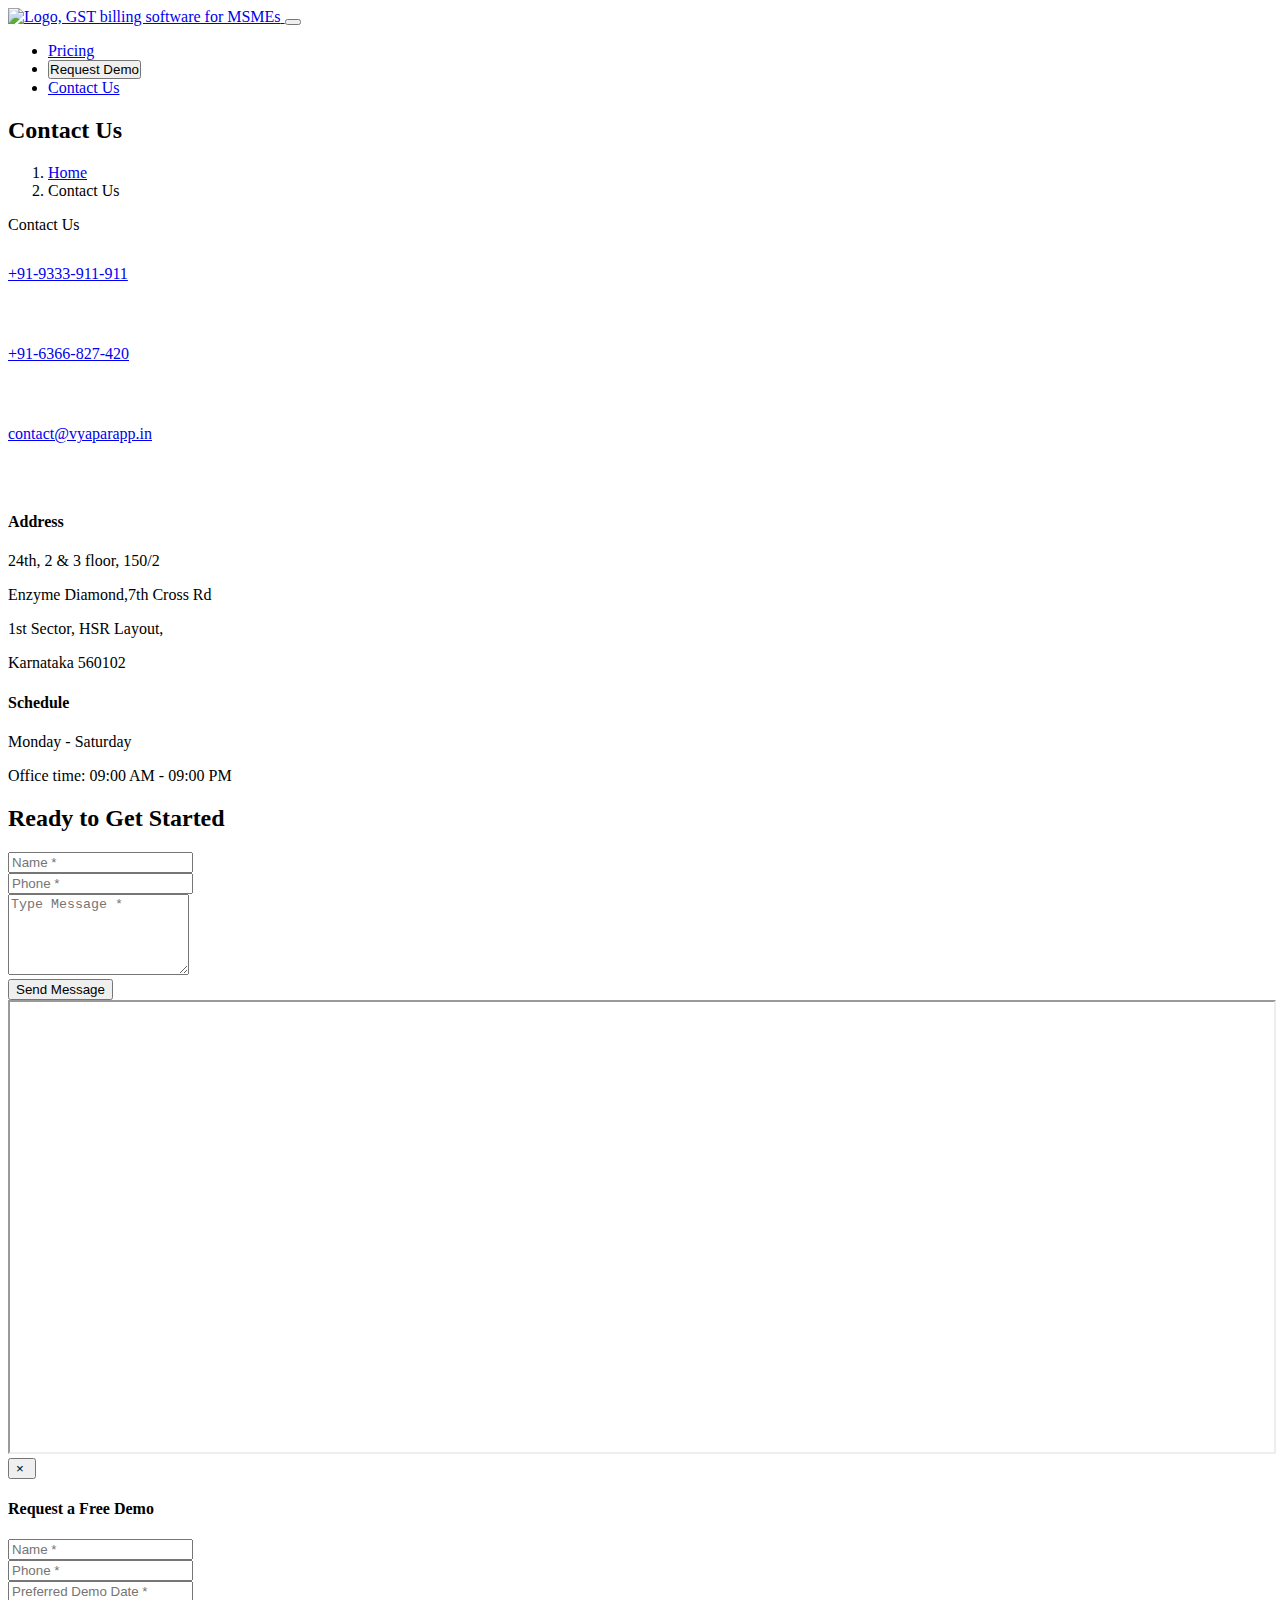
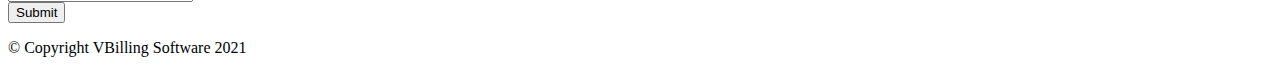
==== contact.html @ 7a41fba9 "initial commit" ====
<!doctype html>
<html class="no-js" lang="">

<head>
    <!-- Google Tag Manager -->
    <script>
        (function (w, d, s, l, i) {
            w[l] = w[l] || [];
            w[l].push({
                'gtm.start': new Date().getTime(),
                event: 'gtm.js'
            });
            var f = d.getElementsByTagName(s)[0],
                j = d.createElement(s),
                dl = l != 'dataLayer' ? '&l=' + l : '';
            j.async = true;
            j.src =
                'https://www.googletagmanager.com/gtm.js?id=' + i + dl;
            f.parentNode.insertBefore(j, f);
        })(window, document, 'script', 'dataLayer', 'GTM-KKJS8M4');
    </script>
    <!-- End Google Tag Manager -->
    <link rel="canonical" href="https://vbillingsoftware.com/">
    <meta charset="utf-8">
    <meta http-equiv="x-ua-compatible" content="ie=edge">
    <title>Contact Us | GST Software Free Download</title>
    <meta name="description"
        content="Grow your business with our hassle-free and simplified GST Billing Software. Easy Billing, Accounting, Inventory and more. Get 30 days Free Trail Now!">
    <meta name="viewport" content="width=device-width, initial-scale=1">

    <link rel="shortcut icon" type="image/x-icon" href="assets/img/favicon.png">
    <!-- Place favicon.ico in the root directory -->

    <!-- ========================= CSS here ========================= -->
    <link rel="stylesheet" href="assets/css/bootstrap-5.0.0-alpha.min.css">
    <link rel="stylesheet" href="assets/css/LineIcons.2.0.css">
    <link rel="stylesheet" href="assets/css/animate.css">
    <link rel="stylesheet" href="assets/css/main.css">
</head>

<body>
    <!-- Google Tag Manager (noscript) -->
    <noscript><iframe src="https://www.googletagmanager.com/ns.html?id=GTM-KKJS8M4" height="0" width="0"
            style="display:none;visibility:hidden"></iframe></noscript>
    <!-- End Google Tag Manager (noscript) -->
    <!--[if lte IE 9]>
            <p class="browserupgrade">You are using an <strong>outdated</strong> browser. Please <a href="https://browsehappy.com/">upgrade your browser</a> to improve your experience and security.</p>
        <![endif]-->

    <!-- ========================= preloader start ========================= -->
    <!-- <div class="preloader">
                <div class="loader">
                    <div class="ytp-spinner">
                        <div class="ytp-spinner-container">
                            <div class="ytp-spinner-rotator">
                                <div class="ytp-spinner-left">
                                    <div class="ytp-spinner-circle"></div>
                                </div>
                                <div class="ytp-spinner-right">
                                    <div class="ytp-spinner-circle"></div>
                                </div>
                            </div>
                        </div>
                    </div>
                </div>
            </div> -->
    <!-- preloader end -->

    <!-- ========================= header start ========================= -->
    <header class="header navbar-area">
        <div class="container">
            <div class="row align-items-center">
                <div class="col-lg-12">
                    <nav class="navbar navbar-expand-lg">
                        <a class="navbar-brand" href="/">
                            <img src="./assets/img/favicon.png" style="width: 100%;"
                                alt="Logo, GST billing software for MSMEs" title="logo of GST billing software">
                        </a>
                        <button class="navbar-toggler" type="button" data-toggle="collapse"
                            data-target="#navbarSupportedContent" aria-controls="navbarSupportedContent"
                            aria-expanded="false" aria-label="Toggle navigation">
                            <span class="toggler-icon"></span>
                            <span class="toggler-icon"></span>
                            <span class="toggler-icon"></span>
                        </button>

                        <div class="collapse navbar-collapse sub-menu-bar" id="navbarSupportedContent">
                            <ul id="nav" class="navbar-nav ml-auto">
                                <li class="nav-item">
                                    <a class="page-scroll" href="pricing.html">Pricing</a>
                                </li>
                                <li class="nav-item">
                                    <div>
                                        <button type="button" class="btn" data-toggle="modal" data-target="#myModal"
                                            style="margin: 0px; padding:0px;"><a class="page-scroll">Request
                                                Demo</a></button>
                                    </div>

                                    <!-- Modal -->
                                </li>
                                <li class="nav-item">
                                    <a class="page-scroll active" href="contact.html">Contact Us</a>
                                </li>
                            </ul>
                        </div> <!-- navbar collapse -->
                    </nav> <!-- navbar -->
                </div>
            </div> <!-- row -->
        </div> <!-- container -->

    </header>
    <!-- ========================= header end ========================= -->

    <!-- ========================= page-banner-section start ========================= -->
    <section class="page-banner-section pt-75 pb-75 img-bg"
        style="background-image: url('assets/img/bg/common-bg.svg')">
        <div class="container">
            <div class="row">
                <div class="col-xl-12">
                    <div class="banner-content">
                        <h2 class="text-white">Contact Us</h2>
                        <div class="page-breadcrumb">
                            <nav aria-label="breadcrumb">
                                <ol class="breadcrumb">
                                    <li class="breadcrumb-item" aria-current="page"><a href="/">Home</a></li>
                                    <li class="breadcrumb-item active" aria-current="page">Contact Us</li>
                                </ol>
                            </nav>
                        </div>
                    </div>
                </div>
            </div>
        </div>
    </section>
    <!-- ========================= page-banner-section end ========================= -->

    <!-- ========================= contact-section start ========================= -->
    <section class="contact-section pt-130">
        <div class="container">
            <div class="row">
                <div class="col-xl-4">
                    <!-- <div class="col-xl-4" class="contact-special-icon">Contact Us</div> -->
                    <div class="contact-item-wrapper">
                        <div class="row">
                            <div class="col-12 col-md-6 col-xl-12">
                                <div class="contact-item" style="display: flex;flex-direction: column;">
                                    <div class="contact-title">Contact Us</div>
                                    <div style="display: flex;flex-direction: column;">
                                        <div style="display: flex; margin: 15px;margin-left: 0px;">
                                            <div class="contact-icon contact-special-icon">
                                                <i class="lni lni-phone"></i>
                                            </div>
                                            <div class="contact-content">
                                                <p><a href="tel:+919333911911">+91-9333-911-911</a></p>
                                            </div>
                                        </div>
                                        <div style="display: flex;margin: 15px;margin-left: 0px;">
                                            <div class="contact-icon contact-special-icon">
                                                <i class="lni lni-whatsapp"></i>
                                            </div>
                                            <div class="contact-content">
                                                <p><a href="https://wa.me/+916366827420">+91-6366-827-420</a></p>
                                            </div>
                                        </div>
                                        <div style="display: flex;margin: 15px;margin-left: 0px;">
                                            <div class="contact-icon contact-special-icon">
                                                <i class="lni lni-envelope"></i>
                                            </div>
                                            <div class="contact-content">
                                                <p><a href="mailto:contact@vyaparapp.in">contact@vyaparapp.in</a></p>
                                            </div>
                                        </div>
                                    </div>
                                </div>
                            </div>
                            <div class="col-12 col-md-6 col-xl-12">
                                <div class="contact-item">
                                    <div class="contact-icon">
                                        <i class="lni lni-map-marker" style="padding: 10px;"></i>
                                    </div>
                                    <div class="contact-content">
                                        <h4>Address</h4>
                                        <p>24th, 2 & 3 floor, 150/2</p>
                                        <p>Enzyme Diamond,7th Cross Rd</p>
                                        <p> 1st Sector, HSR Layout, </p>
                                        <p> Karnataka 560102</p>
                                    </div>
                                </div>
                            </div>
                            <div class="col-12 col-md-6 col-xl-12">
                                <div class="contact-item">
                                    <div class="contact-icon">
                                        <i class="lni lni-alarm-clock"></i>
                                    </div>
                                    <div class="contact-content">
                                        <h4>Schedule</h4>
                                        <p>Monday - Saturday</p>
                                        <p>Office time: 09:00 AM - 09:00 PM</p>
                                    </div>
                                </div>
                            </div>
                        </div>
                    </div>
                </div>
                <div class="col-xl-2"></div>
                <div class="col-xl-6">
                    <div class="contact-form-wrapper">
                        <div class="row">
                            <div class="col-xl-10 col-lg-8 mx-auto">
                                <div class="section-title text-center mb-50">
                                    <!-- <span class="wow fadeInDown" data-wow-delay=".2s">Get in Touch</span> -->
                                    <h2 class="wow fadeInUp" data-wow-delay=".4s">Ready to Get Started</h2>
                                </div>
                            </div>
                        </div>
                        <div class="invalid-feedback" id="invalid-form"
                            style="display: none; padding-bottom:1em; text-align:center;">Error while sending query!
                            Please try again.</div>
                        <div class="valid-feedback" id="valid-form"
                            style="display: none; padding-bottom:1em; text-align:center;">Your message is sent!<br>We
                            will get back to you shortly.</div>
                        <form action="" id="contact-form" class="contact-form"
                            content-type="application/x-www-form-urlencoded">
                            <div class="row">
                                <div class="col-md-1"></div>
                                <div class="col-md-10">
                                    <div class="invalid-feedback" id="invalid-name" style="display: none;">Please
                                        provide a name</div>
                                    <input type="text" name="name" id="name-contact" placeholder="Name *">
                                </div>
                            </div>
                            <div class="row">
                                <div class="col-md-1"></div>
                                <div class="col-md-10">
                                    <div class="invalid-feedback" id="invalid-contact_no"
                                        style="display: none; padding-top:-20px;">Please provide a valid contact number
                                    </div>
                                    <input type="number" name="contact_no" id="contact_no" placeholder="Phone *">
                                </div>
                            </div>
                            <div class="row">
                                <div class="col-md-1"></div>
                                <div class="col-md-10">
                                    <div class="invalid-feedback" id="invalid-message" style="display: none;">Please
                                        provide a message</div>
                                    <textarea name="message" id="message" placeholder="Type Message *"
                                        rows="5"></textarea>
                                </div>
                            </div>
                            <input type="hidden" name="type" id="type-contact" value="contact">
                            <div class="row">
                                <div class="col-sm-0 col-md-1"></div>
                                <div class="col-md-10">
                                    <div class="button text-center">
                                        <button type="submit" id="contact-button" name="submit" class="theme-btn">Send
                                            Message</button>
                                    </div>
                                    <div class="spinner-border text-danger mx-auto" id="spinner-2" role="status"
                                        style="display: none;">
                                        <span class="sr-only">Loading...</span>
                                    </div>
                                </div>
                            </div>
                        </form>
                    </div>
                </div>
            </div>
        </div>
    </section>
    <!-- ========================= contact-section end ========================= -->

    <!-- ========================= map-section end ========================= -->
    <section class="map-section">
        <div class="map-container">
            <iframe style="width: 100% !important;"
                src="https://www.google.com/maps/embed?pb=!1m18!1m12!1m3!1d3888.820830695132!2d77.6454273147354!3d12.919234419520846!2m3!1f0!2f0!3f0!3m2!1i1024!2i768!4f13.1!3m3!1m2!1s0x3bae131f005df55f%3A0x735a4586c029545d!2sVyapar%20-%20GST%20Billing%20Software!5e0!3m2!1sen!2sin!4v1617631397897!5m2!1sen!2sin"
                width="600" height="450" style="border:0;" allowfullscreen="" loading="lazy"></iframe>
        </div>
        </div>
    </section>
    <div id="myModal" class="modal fade" role="dialog">
        <div class="modal-dialog">
            <!-- Modal content-->
            <div class="modal-content">
                <div class="text-center">
                    <div>
                        <button type="button" class="close close-btn" style="padding-right: 10px;"
                            data-dismiss="modal">×</button>
                    </div>
                    <h4 class="modal-title header-color text-center pt-20 pb-20">Request
                        a Free Demo</h4>
                </div>
                <div class="modal-body contact-form-wrapper">
                    <div class="invalid-feedback" id="error_message"
                        style="display: none; padding-bottom:1em; text-align:center;">
                        Error while sending query! Please try again.</div>
                    <div class="valid-feedback" id="success_message"
                        style="display: none; padding-bottom:1em; text-align:center;">
                        Your demo is booked! We will get back to you shortly.</div>
                    <form action="" id="demo-form" class="contact-form">
                        <div class="row">
                            <div class="col-md-1"></div>
                            <div class="col-md-10">
                                <div class="invalid-feedback" id="invalid-name-demo" style="display: none;">Please
                                    provide a name</div>
                                <input type="text" name="name" id="name-demo" placeholder="Name *">
                            </div>
                        </div>
                        <div class="row">
                            <div class="col-md-1"></div>
                            <div class="col-md-10">
                                <div class="invalid-feedback" id="invalid-contact_no-demo" style="display: none;">
                                    Please provide your contact details</div>
                                <input type="number" name="phone" id="contact-demo" placeholder="Phone *">
                            </div>
                        </div>
                        <div class="row">
                            <div class="col-md-1"></div>
                            <div class="col-md-10">
                                <div class="invalid-feedback" id="invalid-date" style="display: none;">Please select a
                                    demo date
                                </div>
                                <input type="text" name="date" id="date-demo" onfocus="(this.type='date')"
                                    onblur="if(!this.value)this.type='text'" placeholder="Preferred Demo Date *">
                            </div>
                            <input type="hidden" name="type" id="type-demo" value="demo">
                        </div>
                        <div class="row">
                            <div class="col-sm-0 col-md-1"></div>
                            <div class="col-md-10">
                                <div class="button text-center">
                                    <button type="submit" id="demo-button" class="theme-btn"
                                        style="max-width: 80%;">Submit</button>
                                    <div class="spinner-border text-danger mx-auto" id="spinner" role="status"
                                        style="display: none;">
                                        <span class="sr-only">Loading...</span>
                                    </div>
                                </div>
                            </div>
                        </div>
                    </form>
                </div>
            </div>
        </div>
    </div>
    <!-- ========================= map-section end ========================= -->

    <!-- ========================= footer section start======================-->
    <footer class="footer pt-100">
        <div class="container">
            <div class="copyright-area">
                <div class="row align-items-center">
                    <p data-wow-delay=".3s">© Copyright VBilling Software 2021</p>
                </div>
            </div>
        </div>
    </footer>
    <!-- ========================= footer section end======================-->


    <!-- ========================= scroll-top ========================= -->
    <a href="#" class="scroll-top">
        <i class="lni lni-arrow-up"></i>
    </a>

    <!-- ========================= JS here ========================= -->
    <script src="https://vyaparwebfiles.vypcdn.in/js/new-layout/jquery-3.4.1.min.js" crossorigin="anonymous"></script>
    <script src="assets/js/bootstrap.bundle-5.0.0.alpha-min.js"></script>
    <script src="assets/js/wow.min.js"></script>
    <script src="assets/js/imagesloaded.min.js"></script>
    <script src="assets/js/main.js"></script>
    <script>
        $('#contact_no').on('keyup', function () {
            let contactNo = $('#contact_no').val();
            if (contactNo.length > 10) {
                let contactNo = $('#contact_no').val();
                contactNo = contactNo.substr(0, 10);
                $('#contact_no').val(contactNo);
            }
        })
        $('#contact-form').on('submit', function (e) {
            e.preventDefault();
            let contactNo = $('#contact_no').val();
            if ($('#name-contact').val() == '') {
                $('#invalid-name').css('display', 'block');
            } else {
                $('#invalid-name').css('display', 'none');
            }
            if (contactNo.length != 10) {
                $('#invalid-contact_no').css('display', 'block');
            } else {
                $('#invalid-contact_no').css('display', 'none');
            }
            if ($('#message').val() == '') {
                $('#invalid-message').css('display', 'block');
            } else {
                $('#invalid-message').css('display', 'none');
            }
            if ($('#message').val() != '' && contactNo.length == 10 && $('#name-contact').val() != '') {
                $('.invalid-feedback').hide();
                $('#spinner-2').css('display', 'block');
                $('#contact-button').hide();
                let name = $('#name-contact').val();
                let contact_no = $('#contact_no').val();
                contact_no = contact_no.toString();
                let message = $('#message').val();
                let type = $('#type-contact').val();
                console.log(JSON.stringify({
                    name: name,
                    contact_no: contact_no,
                    message: message,
                    type: type
                }));
                $.ajax({
                    url: 'http://localhost:3000/dev/hello',
                    type: 'POST',
                    dataType: 'json',
                    cors: true,
                    contentType: 'application/json',
                    data: JSON.stringify({
                        name: name,
                        contact_no: contact_no,
                        message: message,
                        type: type
                    }),
                    headers: {
                        'Access-Control-Allow-Origin': '*',
                    },
                    success: function (data) {
                        $('#valid-form').show();
                        $('#invalid-form').hide();
                        $('#spinner-2').css('display', 'none');
                        $('#contact-button').show();
                        $('#contact-form')[0].reset();
                    },
                    error: function (jXHR, textStatus, errorThrown) {
                        $('#invalid-form').show();
                        $('#valid-form').hide();
                        $('#spinner-2').css('display', 'none');
                        $('#contact-button').show();
                    }
                });
            }
        })
    </script>
</body>

</html>
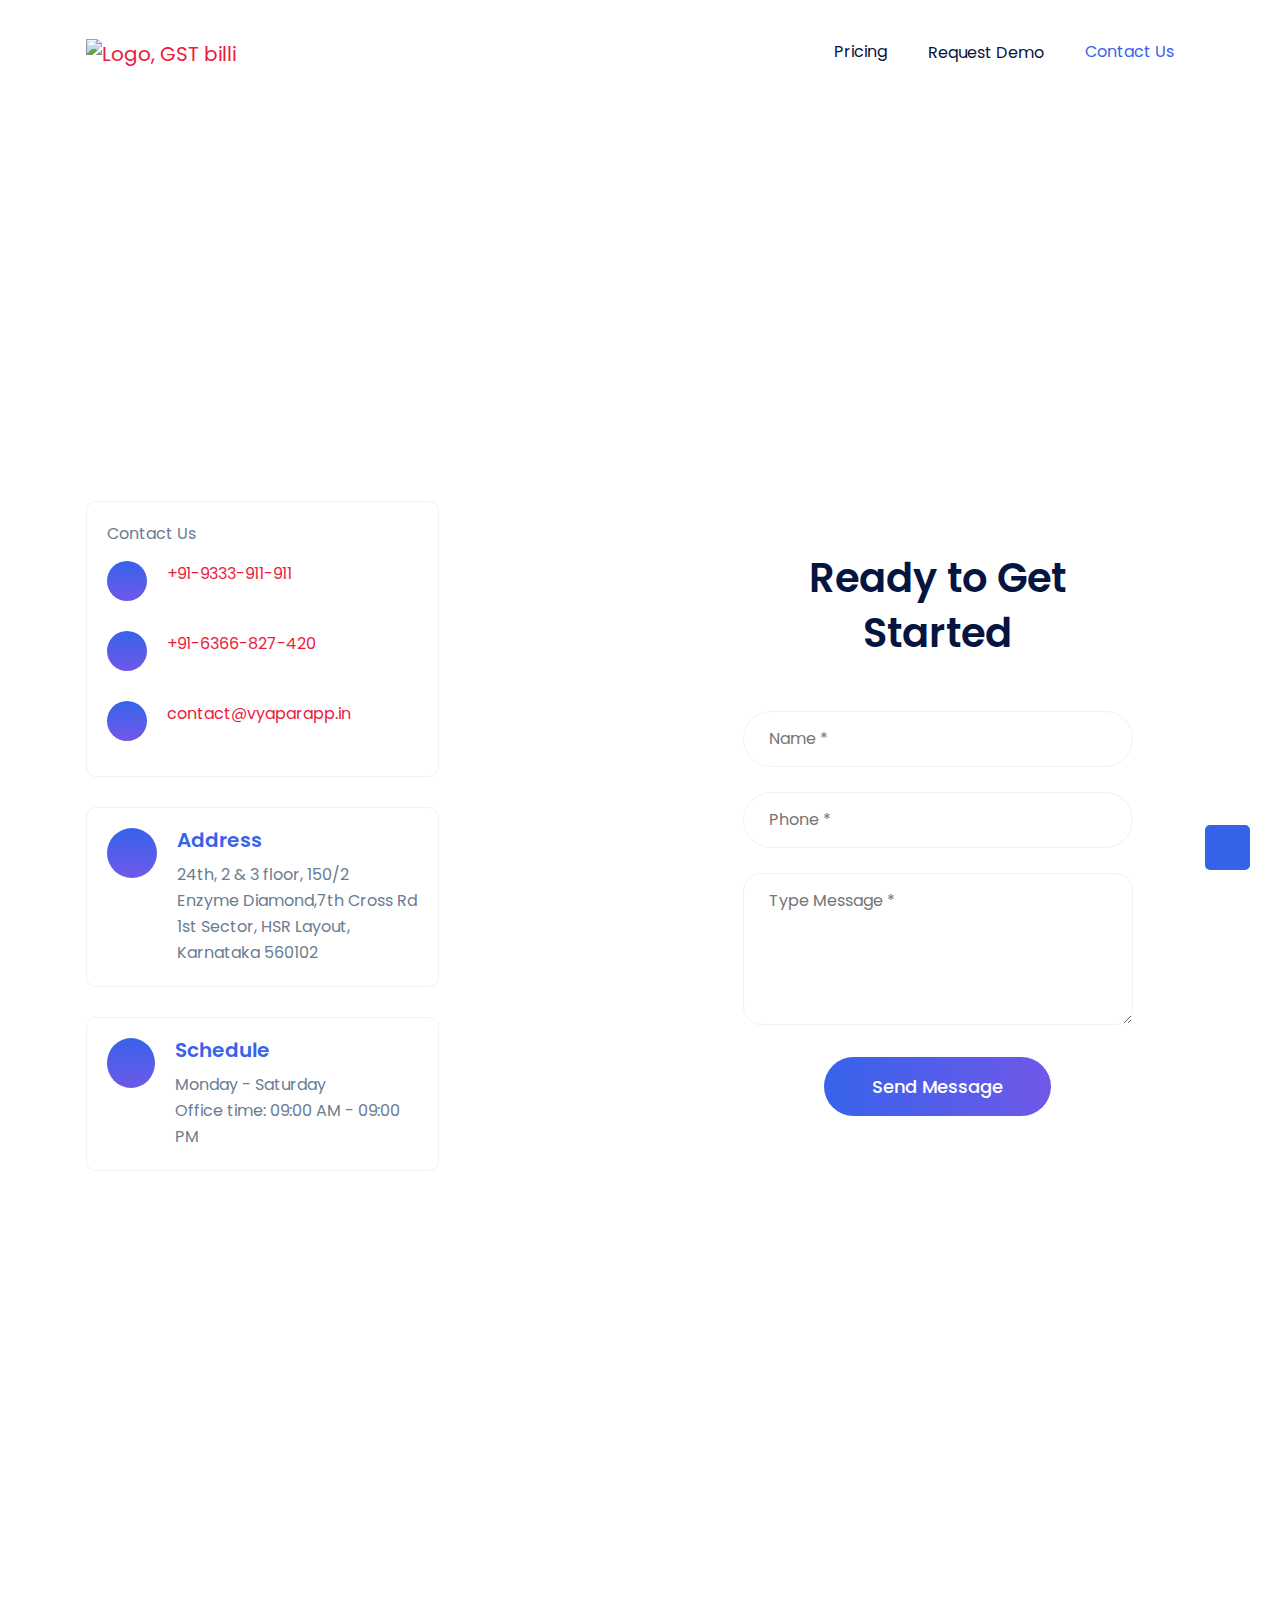
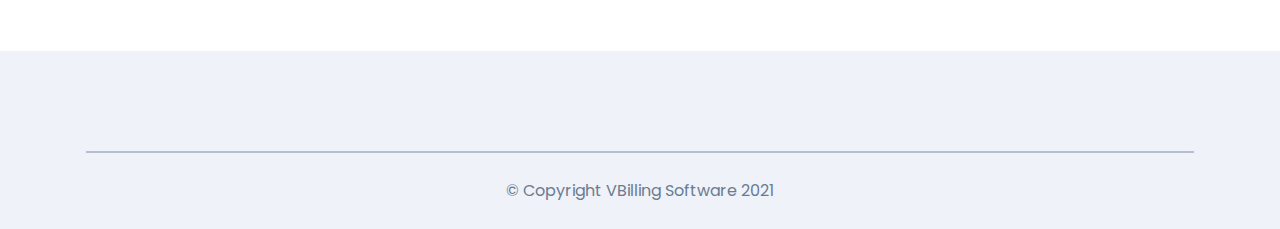
==== commit aee3bbe7: "canonical url and sitemap updates" ====
--- a/contact.html
+++ b/contact.html
@@ -20,7 +20,7 @@
         })(window, document, 'script', 'dataLayer', 'GTM-KKJS8M4');
     </script>
     <!-- End Google Tag Manager -->
-    <link rel="canonical" href="https://vbillingsoftware.com/">
+    <link rel="canonical" href="https://retailshopbillingsoftware.in">
     <meta charset="utf-8">
     <meta http-equiv="x-ua-compatible" content="ie=edge">
     <title>Contact Us | GST Software Free Download</title>
--- a/assets/css/main.css
+++ b/assets/css/main.css
@@ -0,0 +1,3431 @@
+/* ===========================
+
+Template: Space;
+Author: GrayGrids;
+
+Index Of css
+
+01. Common CSS
+02. Header CSS
+03. Hero CSS
+04. About CSS
+05. Service CSS
+06. Process CSS
+07. Pricing CSS
+08. Testimonial CSS
+09. Team CSS
+10. Subscribe CSS
+11. Blog CSS
+12. Contact CSS
+13. Footer CSS
+
+========================== */
+/*===========================
+    01. Common CSS
+===========================*/
+@import url("https://fonts.googleapis.com/css?family=Poppins:300,400,500,600,700,800,900&display=swap");
+
+html {
+  scroll-behavior: smooth;
+}
+
+body {
+  font-family: "Poppins", sans-serif;
+  font-weight: normal;
+  font-style: normal;
+  color: #6A7C92;
+  overflow-x: hidden;
+}
+
+* {
+  margin: 0;
+  padding: 0;
+  -webkit-box-sizing: border-box;
+  -moz-box-sizing: border-box;
+  box-sizing: border-box;
+}
+
+.navbar-toggler:focus,
+a:focus,
+input:focus,
+textarea:focus,
+button:focus,
+.btn:focus,
+.btn.focus,
+.btn:not(:disabled):not(.disabled).active,
+.btn:not(:disabled):not(.disabled):active {
+  text-decoration: none;
+  outline: none;
+  -webkit-box-shadow: none;
+  -moz-box-shadow: none;
+  box-shadow: none;
+}
+
+a:hover {
+  -webkit-transition: all 0.3s ease-out 0s;
+  -moz-transition: all 0.3s ease-out 0s;
+  -ms-transition: all 0.3s ease-out 0s;
+  -o-transition: all 0.3s ease-out 0s;
+  transition: all 0.3s ease-out 0s;
+  color: #3763EB;
+}
+
+a:focus,
+a:hover {
+  text-decoration: none;
+}
+
+button {
+  cursor: pointer;
+}
+
+i,
+span,
+a {
+  display: inline-block;
+  text-decoration: none;
+}
+
+audio,
+canvas,
+iframe,
+img,
+svg,
+video {
+  vertical-align: middle;
+}
+
+/* Slider CSS */
+.slick-slide {
+  margin: 0px 20px;
+}
+
+.slick-slide img {
+  width: 100%;
+}
+
+.slick-slider {
+  position: relative;
+  display: block;
+  box-sizing: border-box;
+  -webkit-user-select: none;
+  -moz-user-select: none;
+  -ms-user-select: none;
+  user-select: none;
+  -webkit-touch-callout: none;
+  -khtml-user-select: none;
+  -ms-touch-action: pan-y;
+  touch-action: pan-y;
+  -webkit-tap-highlight-color: transparent;
+}
+
+.slick-list {
+  position: relative;
+  display: block;
+  overflow: hidden;
+  margin: 0;
+  padding: 0;
+}
+
+.slick-list:focus {
+  outline: none;
+}
+
+.slick-list.dragging {
+  cursor: pointer;
+  cursor: hand;
+}
+
+.slick-slider .slick-track,
+.slick-slider .slick-list {
+  -webkit-transform: translate3d(0, 0, 0);
+  -moz-transform: translate3d(0, 0, 0);
+  -ms-transform: translate3d(0, 0, 0);
+  -o-transform: translate3d(0, 0, 0);
+  transform: translate3d(0, 0, 0);
+}
+
+.slick-track {
+  position: relative;
+  top: 0;
+  left: 0;
+  display: block;
+}
+
+.slick-track:before,
+.slick-track:after {
+  display: table;
+  content: '';
+}
+
+.slick-track:after {
+  clear: both;
+}
+
+.slick-loading .slick-track {
+  visibility: hidden;
+}
+
+.slick-slide {
+  display: none;
+  float: left;
+  height: 100%;
+  min-height: 1px;
+}
+
+[dir='rtl'] .slick-slide {
+  float: right;
+}
+
+.slick-slide img {
+  display: block;
+}
+
+.slick-slide.slick-loading img {
+  display: none;
+}
+
+.slick-slide.dragging img {
+  pointer-events: none;
+}
+
+.slick-initialized .slick-slide {
+  display: block;
+}
+
+.slick-loading .slick-slide {
+  visibility: hidden;
+}
+
+.slick-vertical .slick-slide {
+  display: block;
+  height: auto;
+  border: 1px solid transparent;
+}
+
+.slick-arrow.slick-hidden {
+  display: none;
+}
+
+/* End Slider CSS */
+h1,
+h2,
+h3,
+h4,
+h5,
+h6 {
+  font-weight: 600;
+  color: #051441;
+  margin: 0px;
+}
+
+h1 a,
+h2 a,
+h3 a,
+h4 a,
+h5 a,
+h6 a {
+  color: inherit;
+}
+
+h1 {
+  font-size: 50px;
+}
+
+h2 {
+  font-size: 40px;
+}
+
+@media (max-width: 767px) {
+  h2 {
+    font-size: 31px;
+  }
+
+  .view-more-critical-features-btn {
+    text-align: center !important;
+    padding: 1em !important;
+  }
+
+}
+
+@media (max-width: 479px) {
+
+  .view-more-critical-features-btn {
+    text-align: center !important;
+    padding: 1em !important;
+    width: 100% !important;
+  }
+
+  .view-more-faqs-btn {
+    text-align: center !important;
+    padding: 1em !important;
+    width: 100% !important;
+  }
+
+}
+
+h3 {
+  font-size: 30px;
+}
+
+h4 {
+  font-size: 25px;
+}
+
+h5 {
+  font-size: 20px;
+}
+
+h6 {
+  font-size: 16px;
+}
+
+ul,
+ol {
+  margin: 0px;
+  padding: 0px;
+  list-style-type: none;
+}
+
+p {
+  font-size: 16px;
+  font-weight: 400;
+  line-height: 26px;
+  color: #6A7C92;
+  margin: 0px;
+}
+
+@media only screen and (min-width: 992px) and (max-width: 1199px) {
+  p {
+    font-size: 16px;
+    line-height: 26px;
+  }
+}
+
+@media (max-width: 767px) {
+  p {
+    font-size: 16px;
+    line-height: 26px;
+  }
+}
+
+.img-bg {
+  background-position: center center;
+  background-size: cover;
+  background-repeat: no-repeat;
+  width: 100%;
+  height: 100%;
+}
+
+@media only screen and (min-width: 480px) and (max-width: 767px) {
+  .container {
+    width: 450px;
+  }
+
+  .view-more-critical-features-btn {
+    text-align: center !important;
+    padding: 1em !important;
+    width: 100% !important;
+  }
+}
+
+.gray-bg {
+  background: #EFF2F9;
+}
+
+.alert-link {
+  font-weight: 600;
+}
+
+.alert h4 {
+  margin-bottom: 10px;
+}
+
+.page-404-content h2 {
+  font-size: 120px;
+  font-weight: 900;
+  color: #3763EB;
+}
+
+.page-404-content h4 {
+  font-size: 40px;
+  color: #6A7C92;
+}
+
+/*===== All Button Style =====*/
+.theme-btn {
+  display: inline-block;
+  font-weight: 400;
+  text-align: center;
+  white-space: nowrap;
+  vertical-align: middle;
+  -webkit-user-select: none;
+  -moz-user-select: none;
+  -ms-user-select: none;
+  user-select: none;
+  padding: 16px 48px;
+  font-size: 18px;
+  border-radius: 50px;
+  color: #fff;
+  cursor: pointer;
+  z-index: 5;
+  transition: all .4s ease-in-out;
+  border: none;
+  background: linear-gradient(to left, #3763EB 0%, #6f58e8 50.39%, #3763EB 100%);
+  background-size: 200% auto;
+  overflow: hidden;
+}
+
+.theme-btn:hover,
+.theme-btn:focus {
+  background-position: right center;
+  color: #fff;
+  -webkit-box-shadow: 0px 0px 30px rgba(237, 26, 59, 0.45);
+  -moz-box-shadow: 0px 0px 30px rgba(237, 26, 59, 0.45);
+  box-shadow: 0px 0px 30px rgba(237, 26, 59, 0.45);
+}
+
+.theme-btn.border-btn {
+  padding: 14px 40px;
+  background: transparent;
+  border: 2px solid #3763EB;
+  color: #6A7C92;
+  font-size: 18px;
+  -webkit-box-shadow: none;
+  -moz-box-shadow: none;
+  box-shadow: none;
+}
+
+.scroll-top {
+  width: 45px;
+  height: 45px;
+  background: #3763EB;
+  text-align: center;
+  line-height: 45px;
+  font-size: 20px;
+  color: #fff;
+  border-radius: 5px;
+  position: fixed;
+  bottom: 30px;
+  right: 30px;
+  z-index: 9;
+  cursor: pointer;
+  -webkit-transition: all 0.3s ease-out 0s;
+  -moz-transition: all 0.3s ease-out 0s;
+  -ms-transition: all 0.3s ease-out 0s;
+  -o-transition: all 0.3s ease-out 0s;
+  transition: all 0.3s ease-out 0s;
+}
+
+.scroll-top:hover {
+  background: rgba(179, 0, 28, 0.8);
+  color: #fff;
+}
+
+@keyframes animation1 {
+  0% {
+    -webkit-transform: translateY(0px);
+    -moz-transform: translateY(0px);
+    -ms-transform: translateY(0px);
+    -o-transform: translateY(0px);
+    transform: translateY(0px);
+    opacity: 0.29;
+  }
+
+  50% {
+    -webkit-transform: translateY(-700px);
+    -moz-transform: translateY(-700px);
+    -ms-transform: translateY(-700px);
+    -o-transform: translateY(-700px);
+    transform: translateY(-700px);
+    opacity: 0;
+  }
+
+  100% {
+    -webkit-transform: translateY(0px);
+    -moz-transform: translateY(0px);
+    -ms-transform: translateY(0px);
+    -o-transform: translateY(0px);
+    transform: translateY(0px);
+    opacity: 0;
+  }
+}
+
+/*===== All Section Title Style =====*/
+.section-title span {
+  font-size: 25px;
+  font-weight: 700;
+  color: #3763EB;
+  margin-bottom: 5px;
+}
+
+@media (max-width: 767px) {
+  .section-title span {
+    font-size: 20px;
+  }
+}
+
+.section-title h2 {
+  line-height: 55px;
+  font-weight: 600;
+  margin-bottom: 15px;
+}
+
+@media (max-width: 767px) {
+  .section-title h2 {
+    line-height: 41px;
+  }
+}
+
+.section-title p {
+  font-size: 18px;
+}
+
+input::-webkit-outer-spin-button,
+input::-webkit-inner-spin-button {
+  -webkit-appearance: none;
+  margin: 0;
+}
+
+/* Firefox */
+input[type=number] {
+  -moz-appearance: textfield;
+}
+
+/*===== All Preloader Style =====*/
+.preloader {
+  /* Body Overlay */
+  position: fixed;
+  top: 0;
+  left: 0;
+  display: table;
+  height: 100%;
+  width: 100%;
+  /* Change Background Color */
+  background: #fff;
+  z-index: 99999;
+}
+
+.preloader .loader {
+  display: table-cell;
+  vertical-align: middle;
+  text-align: center;
+}
+
+.preloader .loader .ytp-spinner {
+  position: absolute;
+  left: 50%;
+  top: 50%;
+  width: 64px;
+  margin-left: -32px;
+  z-index: 18;
+  pointer-events: none;
+}
+
+.preloader .loader .ytp-spinner .ytp-spinner-container {
+  pointer-events: none;
+  position: absolute;
+  width: 100%;
+  padding-bottom: 100%;
+  top: 50%;
+  left: 50%;
+  margin-top: -50%;
+  margin-left: -50%;
+  -webkit-animation: ytp-spinner-linspin 1568.23529647ms linear infinite;
+  -moz-animation: ytp-spinner-linspin 1568.23529647ms linear infinite;
+  -o-animation: ytp-spinner-linspin 1568.23529647ms linear infinite;
+  animation: ytp-spinner-linspin 1568.23529647ms linear infinite;
+}
+
+.preloader .loader .ytp-spinner .ytp-spinner-container .ytp-spinner-rotator {
+  position: absolute;
+  width: 100%;
+  height: 100%;
+  -webkit-animation: ytp-spinner-easespin 5332ms cubic-bezier(0.4, 0, 0.2, 1) infinite both;
+  -moz-animation: ytp-spinner-easespin 5332ms cubic-bezier(0.4, 0, 0.2, 1) infinite both;
+  -o-animation: ytp-spinner-easespin 5332ms cubic-bezier(0.4, 0, 0.2, 1) infinite both;
+  animation: ytp-spinner-easespin 5332ms cubic-bezier(0.4, 0, 0.2, 1) infinite both;
+}
+
+.preloader .loader .ytp-spinner .ytp-spinner-container .ytp-spinner-rotator .ytp-spinner-left {
+  position: absolute;
+  top: 0;
+  left: 0;
+  bottom: 0;
+  overflow: hidden;
+  right: 50%;
+}
+
+.preloader .loader .ytp-spinner .ytp-spinner-container .ytp-spinner-rotator .ytp-spinner-right {
+  position: absolute;
+  top: 0;
+  right: 0;
+  bottom: 0;
+  overflow: hidden;
+  left: 50%;
+}
+
+.preloader .loader .ytp-spinner-circle {
+  box-sizing: border-box;
+  position: absolute;
+  width: 200%;
+  height: 100%;
+  border-style: solid;
+  /* Spinner Color */
+  border-color: #3763EB #3763EB #F4EEFB;
+  border-radius: 50%;
+  border-width: 6px;
+}
+
+.preloader .loader .ytp-spinner-left .ytp-spinner-circle {
+  left: 0;
+  right: -100%;
+  border-right-color: #F4EEFB;
+  -webkit-animation: ytp-spinner-left-spin 1333ms cubic-bezier(0.4, 0, 0.2, 1) infinite both;
+  -moz-animation: ytp-spinner-left-spin 1333ms cubic-bezier(0.4, 0, 0.2, 1) infinite both;
+  -o-animation: ytp-spinner-left-spin 1333ms cubic-bezier(0.4, 0, 0.2, 1) infinite both;
+  animation: ytp-spinner-left-spin 1333ms cubic-bezier(0.4, 0, 0.2, 1) infinite both;
+}
+
+.preloader .loader .ytp-spinner-right .ytp-spinner-circle {
+  left: -100%;
+  right: 0;
+  border-left-color: #F4EEFB;
+  -webkit-animation: ytp-right-spin 1333ms cubic-bezier(0.4, 0, 0.2, 1) infinite both;
+  -moz-animation: ytp-right-spin 1333ms cubic-bezier(0.4, 0, 0.2, 1) infinite both;
+  -o-animation: ytp-right-spin 1333ms cubic-bezier(0.4, 0, 0.2, 1) infinite both;
+  animation: ytp-right-spin 1333ms cubic-bezier(0.4, 0, 0.2, 1) infinite both;
+}
+
+/* Preloader Animations */
+@-webkit-keyframes ytp-spinner-linspin {
+  to {
+    -webkit-transform: rotate(360deg);
+    -moz-transform: rotate(360deg);
+    -ms-transform: rotate(360deg);
+    -o-transform: rotate(360deg);
+    transform: rotate(360deg);
+  }
+}
+
+@keyframes ytp-spinner-linspin {
+  to {
+    -webkit-transform: rotate(360deg);
+    -moz-transform: rotate(360deg);
+    -ms-transform: rotate(360deg);
+    -o-transform: rotate(360deg);
+    transform: rotate(360deg);
+  }
+}
+
+@-webkit-keyframes ytp-spinner-easespin {
+  12.5% {
+    -webkit-transform: rotate(135deg);
+    -moz-transform: rotate(135deg);
+    -ms-transform: rotate(135deg);
+    -o-transform: rotate(135deg);
+    transform: rotate(135deg);
+  }
+
+  25% {
+    -webkit-transform: rotate(270deg);
+    -moz-transform: rotate(270deg);
+    -ms-transform: rotate(270deg);
+    -o-transform: rotate(270deg);
+    transform: rotate(270deg);
+  }
+
+  37.5% {
+    -webkit-transform: rotate(405deg);
+    -moz-transform: rotate(405deg);
+    -ms-transform: rotate(405deg);
+    -o-transform: rotate(405deg);
+    transform: rotate(405deg);
+  }
+
+  50% {
+    -webkit-transform: rotate(540deg);
+    -moz-transform: rotate(540deg);
+    -ms-transform: rotate(540deg);
+    -o-transform: rotate(540deg);
+    transform: rotate(540deg);
+  }
+
+  62.5% {
+    -webkit-transform: rotate(675deg);
+    -moz-transform: rotate(675deg);
+    -ms-transform: rotate(675deg);
+    -o-transform: rotate(675deg);
+    transform: rotate(675deg);
+  }
+
+  75% {
+    -webkit-transform: rotate(810deg);
+    -moz-transform: rotate(810deg);
+    -ms-transform: rotate(810deg);
+    -o-transform: rotate(810deg);
+    transform: rotate(810deg);
+  }
+
+  87.5% {
+    -webkit-transform: rotate(945deg);
+    -moz-transform: rotate(945deg);
+    -ms-transform: rotate(945deg);
+    -o-transform: rotate(945deg);
+    transform: rotate(945deg);
+  }
+
+  to {
+    -webkit-transform: rotate(1080deg);
+    -moz-transform: rotate(1080deg);
+    -ms-transform: rotate(1080deg);
+    -o-transform: rotate(1080deg);
+    transform: rotate(1080deg);
+  }
+}
+
+@keyframes ytp-spinner-easespin {
+  12.5% {
+    -webkit-transform: rotate(135deg);
+    -moz-transform: rotate(135deg);
+    -ms-transform: rotate(135deg);
+    -o-transform: rotate(135deg);
+    transform: rotate(135deg);
+  }
+
+  25% {
+    -webkit-transform: rotate(270deg);
+    -moz-transform: rotate(270deg);
+    -ms-transform: rotate(270deg);
+    -o-transform: rotate(270deg);
+    transform: rotate(270deg);
+  }
+
+  37.5% {
+    -webkit-transform: rotate(405deg);
+    -moz-transform: rotate(405deg);
+    -ms-transform: rotate(405deg);
+    -o-transform: rotate(405deg);
+    transform: rotate(405deg);
+  }
+
+  50% {
+    -webkit-transform: rotate(540deg);
+    -moz-transform: rotate(540deg);
+    -ms-transform: rotate(540deg);
+    -o-transform: rotate(540deg);
+    transform: rotate(540deg);
+  }
+
+  62.5% {
+    -webkit-transform: rotate(675deg);
+    -moz-transform: rotate(675deg);
+    -ms-transform: rotate(675deg);
+    -o-transform: rotate(675deg);
+    transform: rotate(675deg);
+  }
+
+  75% {
+    -webkit-transform: rotate(810deg);
+    -moz-transform: rotate(810deg);
+    -ms-transform: rotate(810deg);
+    -o-transform: rotate(810deg);
+    transform: rotate(810deg);
+  }
+
+  87.5% {
+    -webkit-transform: rotate(945deg);
+    -moz-transform: rotate(945deg);
+    -ms-transform: rotate(945deg);
+    -o-transform: rotate(945deg);
+    transform: rotate(945deg);
+  }
+
+  to {
+    -webkit-transform: rotate(1080deg);
+    -moz-transform: rotate(1080deg);
+    -ms-transform: rotate(1080deg);
+    -o-transform: rotate(1080deg);
+    transform: rotate(1080deg);
+  }
+}
+
+@-webkit-keyframes ytp-spinner-left-spin {
+  0% {
+    -webkit-transform: rotate(130deg);
+    -moz-transform: rotate(130deg);
+    -ms-transform: rotate(130deg);
+    -o-transform: rotate(130deg);
+    transform: rotate(130deg);
+  }
+
+  50% {
+    -webkit-transform: rotate(-5deg);
+    -moz-transform: rotate(-5deg);
+    -ms-transform: rotate(-5deg);
+    -o-transform: rotate(-5deg);
+    transform: rotate(-5deg);
+  }
+
+  to {
+    -webkit-transform: rotate(130deg);
+    -moz-transform: rotate(130deg);
+    -ms-transform: rotate(130deg);
+    -o-transform: rotate(130deg);
+    transform: rotate(130deg);
+  }
+}
+
+@keyframes ytp-spinner-left-spin {
+  0% {
+    -webkit-transform: rotate(130deg);
+    -moz-transform: rotate(130deg);
+    -ms-transform: rotate(130deg);
+    -o-transform: rotate(130deg);
+    transform: rotate(130deg);
+  }
+
+  50% {
+    -webkit-transform: rotate(-5deg);
+    -moz-transform: rotate(-5deg);
+    -ms-transform: rotate(-5deg);
+    -o-transform: rotate(-5deg);
+    transform: rotate(-5deg);
+  }
+
+  to {
+    -webkit-transform: rotate(130deg);
+    -moz-transform: rotate(130deg);
+    -ms-transform: rotate(130deg);
+    -o-transform: rotate(130deg);
+    transform: rotate(130deg);
+  }
+}
+
+@-webkit-keyframes ytp-right-spin {
+  0% {
+    -webkit-transform: rotate(-130deg);
+    -moz-transform: rotate(-130deg);
+    -ms-transform: rotate(-130deg);
+    -o-transform: rotate(-130deg);
+    transform: rotate(-130deg);
+  }
+
+  50% {
+    -webkit-transform: rotate(5deg);
+    -moz-transform: rotate(5deg);
+    -ms-transform: rotate(5deg);
+    -o-transform: rotate(5deg);
+    transform: rotate(5deg);
+  }
+
+  to {
+    -webkit-transform: rotate(-130deg);
+    -moz-transform: rotate(-130deg);
+    -ms-transform: rotate(-130deg);
+    -o-transform: rotate(-130deg);
+    transform: rotate(-130deg);
+  }
+}
+
+@keyframes ytp-right-spin {
+  0% {
+    -webkit-transform: rotate(-130deg);
+    -moz-transform: rotate(-130deg);
+    -ms-transform: rotate(-130deg);
+    -o-transform: rotate(-130deg);
+    transform: rotate(-130deg);
+  }
+
+  50% {
+    -webkit-transform: rotate(5deg);
+    -moz-transform: rotate(5deg);
+    -ms-transform: rotate(5deg);
+    -o-transform: rotate(5deg);
+    transform: rotate(5deg);
+  }
+
+  to {
+    -webkit-transform: rotate(-130deg);
+    -moz-transform: rotate(-130deg);
+    -ms-transform: rotate(-130deg);
+    -o-transform: rotate(-130deg);
+    transform: rotate(-130deg);
+  }
+}
+
+.mt-5 {
+  margin-top: 5px;
+}
+
+.mt-10 {
+  margin-top: 10px;
+}
+
+.mt-15 {
+  margin-top: 15px;
+}
+
+.mt-20 {
+  margin-top: 20px;
+}
+
+.mt-25 {
+  margin-top: 25px;
+}
+
+.mt-30 {
+  margin-top: 30px;
+}
+
+.mt-35 {
+  margin-top: 35px;
+}
+
+.mt-40 {
+  margin-top: 40px;
+}
+
+.mt-45 {
+  margin-top: 45px;
+}
+
+.mt-50 {
+  margin-top: 50px;
+}
+
+.mt-55 {
+  margin-top: 55px;
+}
+
+.mt-60 {
+  margin-top: 60px;
+}
+
+.mt-65 {
+  margin-top: 65px;
+}
+
+.mt-70 {
+  margin-top: 70px;
+}
+
+.mt-75 {
+  margin-top: 75px;
+}
+
+.mt-80 {
+  margin-top: 80px;
+}
+
+.mt-85 {
+  margin-top: 85px;
+}
+
+.mt-90 {
+  margin-top: 90px;
+}
+
+.mt-95 {
+  margin-top: 95px;
+}
+
+.mt-100 {
+  margin-top: 100px;
+}
+
+.mt-105 {
+  margin-top: 105px;
+}
+
+.mt-110 {
+  margin-top: 110px;
+}
+
+.mt-115 {
+  margin-top: 115px;
+}
+
+.mt-120 {
+  margin-top: 120px;
+}
+
+.mt-125 {
+  margin-top: 125px;
+}
+
+.mt-130 {
+  margin-top: 130px;
+}
+
+.mt-135 {
+  margin-top: 135px;
+}
+
+.mt-140 {
+  margin-top: 140px;
+}
+
+.mt-145 {
+  margin-top: 145px;
+}
+
+.mt-150 {
+  margin-top: 150px;
+}
+
+.mt-155 {
+  margin-top: 155px;
+}
+
+.mt-160 {
+  margin-top: 160px;
+}
+
+.mt-165 {
+  margin-top: 165px;
+}
+
+.mt-170 {
+  margin-top: 170px;
+}
+
+.mt-175 {
+  margin-top: 175px;
+}
+
+.mt-180 {
+  margin-top: 180px;
+}
+
+.mt-185 {
+  margin-top: 185px;
+}
+
+.mt-190 {
+  margin-top: 190px;
+}
+
+.mt-195 {
+  margin-top: 195px;
+}
+
+.mt-200 {
+  margin-top: 200px;
+}
+
+.mt-205 {
+  margin-top: 205px;
+}
+
+.mt-210 {
+  margin-top: 210px;
+}
+
+.mt-215 {
+  margin-top: 215px;
+}
+
+.mt-220 {
+  margin-top: 220px;
+}
+
+.mt-225 {
+  margin-top: 225px;
+}
+
+.mb-5 {
+  margin-bottom: 5px;
+}
+
+.mb-10 {
+  margin-bottom: 10px;
+}
+
+.mb-15 {
+  margin-bottom: 15px;
+}
+
+.mb-20 {
+  margin-bottom: 20px;
+}
+
+.mb-25 {
+  margin-bottom: 25px;
+}
+
+.mb-30 {
+  margin-bottom: 30px;
+}
+
+.mb-35 {
+  margin-bottom: 35px;
+}
+
+.mb-40 {
+  margin-bottom: 40px;
+}
+
+.mb-45 {
+  margin-bottom: 45px;
+}
+
+.mb-50 {
+  margin-bottom: 50px;
+}
+
+.mb-55 {
+  margin-bottom: 55px;
+}
+
+.mb-60 {
+  margin-bottom: 60px;
+}
+
+.mb-65 {
+  margin-bottom: 65px;
+}
+
+.mb-70 {
+  margin-bottom: 70px;
+}
+
+.mb-75 {
+  margin-bottom: 75px;
+}
+
+.mb-80 {
+  margin-bottom: 80px;
+}
+
+.mb-85 {
+  margin-bottom: 85px;
+}
+
+.mb-90 {
+  margin-bottom: 90px;
+}
+
+.mb-95 {
+  margin-bottom: 95px;
+}
+
+.mb-100 {
+  margin-bottom: 100px;
+}
+
+.mb-105 {
+  margin-bottom: 105px;
+}
+
+.mb-110 {
+  margin-bottom: 110px;
+}
+
+.mb-115 {
+  margin-bottom: 115px;
+}
+
+.mb-120 {
+  margin-bottom: 120px;
+}
+
+.mb-125 {
+  margin-bottom: 125px;
+}
+
+.mb-130 {
+  margin-bottom: 130px;
+}
+
+.mb-135 {
+  margin-bottom: 135px;
+}
+
+.mb-140 {
+  margin-bottom: 140px;
+}
+
+.mb-145 {
+  margin-bottom: 145px;
+}
+
+.mb-150 {
+  margin-bottom: 150px;
+}
+
+.mb-155 {
+  margin-bottom: 155px;
+}
+
+.mb-160 {
+  margin-bottom: 160px;
+}
+
+.mb-165 {
+  margin-bottom: 165px;
+}
+
+.mb-170 {
+  margin-bottom: 170px;
+}
+
+.mb-175 {
+  margin-bottom: 175px;
+}
+
+.mb-180 {
+  margin-bottom: 180px;
+}
+
+.mb-185 {
+  margin-bottom: 185px;
+}
+
+.mb-190 {
+  margin-bottom: 190px;
+}
+
+.mb-195 {
+  margin-bottom: 195px;
+}
+
+.mb-200 {
+  margin-bottom: 200px;
+}
+
+.mb-205 {
+  margin-bottom: 205px;
+}
+
+.mb-210 {
+  margin-bottom: 210px;
+}
+
+.mb-215 {
+  margin-bottom: 215px;
+}
+
+.mb-220 {
+  margin-bottom: 220px;
+}
+
+.mb-225 {
+  margin-bottom: 225px;
+}
+
+.pt-5 {
+  padding-top: 5px;
+}
+
+.pt-10 {
+  padding-top: 10px;
+}
+
+.pt-15 {
+  padding-top: 15px;
+}
+
+.pt-20 {
+  padding-top: 20px;
+}
+
+.pt-25 {
+  padding-top: 25px;
+}
+
+.pt-30 {
+  padding-top: 30px;
+}
+
+.pt-35 {
+  padding-top: 35px;
+}
+
+.pt-40 {
+  padding-top: 40px;
+}
+
+.pt-45 {
+  padding-top: 45px;
+}
+
+.pt-50 {
+  padding-top: 50px;
+}
+
+.pt-55 {
+  padding-top: 55px;
+}
+
+.pt-60 {
+  padding-top: 60px;
+}
+
+.pt-65 {
+  padding-top: 65px;
+}
+
+.pt-70 {
+  padding-top: 70px;
+}
+
+.pt-75 {
+  padding-top: 75px;
+}
+
+.pt-80 {
+  padding-top: 80px;
+}
+
+.pt-85 {
+  padding-top: 85px;
+}
+
+.pt-90 {
+  padding-top: 90px;
+}
+
+.pt-95 {
+  padding-top: 95px;
+}
+
+.pt-100 {
+  padding-top: 100px;
+}
+
+.pt-105 {
+  padding-top: 105px;
+}
+
+.pt-110 {
+  padding-top: 110px;
+}
+
+.pt-115 {
+  padding-top: 115px;
+}
+
+.pt-120 {
+  padding-top: 120px;
+}
+
+.pt-125 {
+  padding-top: 125px;
+}
+
+.pt-130 {
+  padding-top: 130px;
+}
+
+.pt-135 {
+  padding-top: 135px;
+}
+
+.pt-140 {
+  padding-top: 140px;
+}
+
+.pt-145 {
+  padding-top: 145px;
+}
+
+.pt-150 {
+  padding-top: 150px;
+}
+
+.pt-155 {
+  padding-top: 155px;
+}
+
+.pt-160 {
+  padding-top: 160px;
+}
+
+.pt-165 {
+  padding-top: 165px;
+}
+
+.pt-170 {
+  padding-top: 170px;
+}
+
+.pt-175 {
+  padding-top: 175px;
+}
+
+.pt-180 {
+  padding-top: 180px;
+}
+
+.pt-185 {
+  padding-top: 185px;
+}
+
+.pt-190 {
+  padding-top: 190px;
+}
+
+.pt-195 {
+  padding-top: 195px;
+}
+
+.pt-200 {
+  padding-top: 200px;
+}
+
+.pt-205 {
+  padding-top: 205px;
+}
+
+.pt-210 {
+  padding-top: 210px;
+}
+
+.pt-215 {
+  padding-top: 215px;
+}
+
+.pt-220 {
+  padding-top: 220px;
+}
+
+.pt-225 {
+  padding-top: 225px;
+}
+
+.pb-5 {
+  padding-bottom: 5px;
+}
+
+.pb-10 {
+  padding-bottom: 10px;
+}
+
+.pb-15 {
+  padding-bottom: 15px;
+}
+
+.pb-20 {
+  padding-bottom: 20px;
+}
+
+.pb-25 {
+  padding-bottom: 25px;
+}
+
+.pb-30 {
+  padding-bottom: 30px;
+}
+
+.pb-35 {
+  padding-bottom: 35px;
+}
+
+.pb-40 {
+  padding-bottom: 40px;
+}
+
+.pb-45 {
+  padding-bottom: 45px;
+}
+
+.pb-50 {
+  padding-bottom: 50px;
+}
+
+.pb-55 {
+  padding-bottom: 55px;
+}
+
+.pb-60 {
+  padding-bottom: 60px;
+}
+
+.pb-65 {
+  padding-bottom: 65px;
+}
+
+.pb-70 {
+  padding-bottom: 70px;
+}
+
+.pb-75 {
+  padding-bottom: 75px;
+}
+
+.pb-80 {
+  padding-bottom: 80px;
+}
+
+.pb-85 {
+  padding-bottom: 85px;
+}
+
+.pb-90 {
+  padding-bottom: 90px;
+}
+
+.pb-95 {
+  padding-bottom: 95px;
+}
+
+.pb-100 {
+  padding-bottom: 100px;
+}
+
+.pb-105 {
+  padding-bottom: 105px;
+}
+
+.pb-110 {
+  padding-bottom: 110px;
+}
+
+.pb-115 {
+  padding-bottom: 115px;
+}
+
+.pb-120 {
+  padding-bottom: 120px;
+}
+
+.pb-125 {
+  padding-bottom: 125px;
+}
+
+.pb-130 {
+  padding-bottom: 130px;
+}
+
+.pb-135 {
+  padding-bottom: 135px;
+}
+
+.pb-140 {
+  padding-bottom: 140px;
+}
+
+.pb-145 {
+  padding-bottom: 145px;
+}
+
+.pb-150 {
+  padding-bottom: 150px;
+}
+
+.pb-155 {
+  padding-bottom: 155px;
+}
+
+.pb-160 {
+  padding-bottom: 160px;
+}
+
+.pb-165 {
+  padding-bottom: 165px;
+}
+
+.pb-170 {
+  padding-bottom: 170px;
+}
+
+.pb-175 {
+  padding-bottom: 175px;
+}
+
+.pb-180 {
+  padding-bottom: 180px;
+}
+
+.pb-185 {
+  padding-bottom: 185px;
+}
+
+.pb-190 {
+  padding-bottom: 190px;
+}
+
+.pb-195 {
+  padding-bottom: 195px;
+}
+
+.pb-200 {
+  padding-bottom: 200px;
+}
+
+.pb-205 {
+  padding-bottom: 205px;
+}
+
+.pb-210 {
+  padding-bottom: 210px;
+}
+
+.pb-215 {
+  padding-bottom: 215px;
+}
+
+.pb-220 {
+  padding-bottom: 220px;
+}
+
+.pb-225 {
+  padding-bottom: 225px;
+}
+
+/*===========================
+    02. Header CSS 
+===========================*/
+/*===== NAVBAR =====*/
+.navbar-area {
+  position: absolute;
+  top: 0;
+  left: 0;
+  width: 100%;
+  z-index: 99;
+  -webkit-transition: all 0.3s ease-out 0s;
+  -moz-transition: all 0.3s ease-out 0s;
+  -ms-transition: all 0.3s ease-out 0s;
+  -o-transition: all 0.3s ease-out 0s;
+  transition: all 0.3s ease-out 0s;
+  padding: 0;
+}
+
+.sticky {
+  position: fixed;
+  z-index: 99;
+  background: #3763EB;
+  -webkit-box-shadow: 0px 20px 50px 0px rgba(0, 0, 0, 0.05);
+  -moz-box-shadow: 0px 20px 50px 0px rgba(0, 0, 0, 0.05);
+  box-shadow: 0px 20px 50px 0px rgba(0, 0, 0, 0.05);
+  -webkit-transition: all 0.3s ease-out 0s;
+  -moz-transition: all 0.3s ease-out 0s;
+  -ms-transition: all 0.3s ease-out 0s;
+  -o-transition: all 0.3s ease-out 0s;
+  transition: all 0.3s ease-out 0s;
+  background: #fff;
+  padding: 0px 0;
+}
+
+.sticky .navbar {
+  padding: 10px 0;
+}
+
+.navbar {
+  padding: 20px 0;
+  position: relative;
+  -webkit-transition: all 0.3s ease-out 0s;
+  -moz-transition: all 0.3s ease-out 0s;
+  -ms-transition: all 0.3s ease-out 0s;
+  -o-transition: all 0.3s ease-out 0s;
+  transition: all 0.3s ease-out 0s;
+}
+
+.navbar-brand {
+  padding: 0;
+}
+
+.navbar-brand img {
+  max-width: 150px;
+}
+
+.navbar-toggler {
+  padding: 0px;
+}
+
+.navbar-toggler .toggler-icon {
+  width: 30px;
+  height: 2px;
+  background-color: #222;
+  display: block;
+  margin: 5px 0;
+  position: relative;
+  -webkit-transition: all 0.3s ease-out 0s;
+  -moz-transition: all 0.3s ease-out 0s;
+  -ms-transition: all 0.3s ease-out 0s;
+  -o-transition: all 0.3s ease-out 0s;
+  transition: all 0.3s ease-out 0s;
+}
+
+.navbar-toggler.active .toggler-icon:nth-of-type(1) {
+  -webkit-transform: rotate(45deg);
+  -moz-transform: rotate(45deg);
+  -ms-transform: rotate(45deg);
+  -o-transform: rotate(45deg);
+  transform: rotate(45deg);
+  top: 7px;
+}
+
+.navbar-toggler.active .toggler-icon:nth-of-type(2) {
+  opacity: 0;
+}
+
+.navbar-toggler.active .toggler-icon:nth-of-type(3) {
+  -webkit-transform: rotate(135deg);
+  -moz-transform: rotate(135deg);
+  -ms-transform: rotate(135deg);
+  -o-transform: rotate(135deg);
+  transform: rotate(135deg);
+  top: -7px;
+}
+
+@media only screen and (min-width: 768px) and (max-width: 991px) {
+  .navbar-collapse {
+    position: absolute;
+    top: 100%;
+    left: 0;
+    width: 100%;
+    background-color: #fff;
+    z-index: 9;
+    -webkit-box-shadow: 0px 15px 20px 0px rgba(0, 0, 0, 0.1);
+    -moz-box-shadow: 0px 15px 20px 0px rgba(0, 0, 0, 0.1);
+    box-shadow: 0px 15px 20px 0px rgba(0, 0, 0, 0.1);
+    padding: 10px 20px;
+    max-height: 350px;
+    overflow-y: scroll;
+  }
+}
+
+@media (max-width: 767px) {
+  .navbar-collapse {
+    position: absolute;
+    top: 100%;
+    left: 0;
+    width: 100%;
+    background-color: #fff;
+    z-index: 9;
+    -webkit-box-shadow: 0px 15px 20px 0px rgba(5, 20, 65, 0.1);
+    -moz-box-shadow: 0px 15px 20px 0px rgba(5, 20, 65, 0.1);
+    box-shadow: 0px 15px 20px 0px rgba(5, 20, 65, 0.1);
+    padding: 5px 12px;
+    max-height: 350px;
+    overflow-y: scroll;
+  }
+}
+
+.navbar-nav .nav-item {
+  position: relative;
+  z-index: 1;
+}
+
+.navbar-nav .nav-item:hover a {
+  color: #3763EB;
+}
+
+.navbar-nav .nav-item a {
+  font-size: 16px;
+  color: #051441;
+  -webkit-transition: all 0.3s ease-out 0s;
+  -moz-transition: all 0.3s ease-out 0s;
+  -ms-transition: all 0.3s ease-out 0s;
+  -o-transition: all 0.3s ease-out 0s;
+  transition: all 0.3s ease-out 0s;
+  position: relative;
+  padding: 20px;
+  display: inline-flex;
+  align-items: center;
+}
+
+@media only screen and (min-width: 992px) and (max-width: 1199px) {
+  .navbar-nav .nav-item a {
+    padding: 20px 15px;
+  }
+}
+
+@media only screen and (min-width: 768px) and (max-width: 991px) {
+  .navbar-nav .nav-item a {
+    color: #051441;
+    display: flex;
+    justify-content: space-between;
+    padding: 10px 0;
+  }
+}
+
+@media (max-width: 767px) {
+  .navbar-nav .nav-item a {
+    color: #051441;
+    display: flex;
+    justify-content: space-between;
+    padding: 10px 0;
+  }
+}
+
+.navbar-nav .nav-item a.active {
+  color: #3763EB;
+}
+
+.navbar-nav .nav-item a.dd-menu {
+  padding-right: 34px;
+}
+
+@media only screen and (min-width: 992px) and (max-width: 1199px) {
+  .navbar-nav .nav-item a.dd-menu {
+    padding-right: 30px;
+  }
+}
+
+.navbar-nav .nav-item a.dd-menu::after {
+  content: "\ea58";
+  font: normal normal normal 1em/1 "LineIcons";
+  position: absolute;
+  right: 18px;
+  font-size: 12px;
+  margin-left: 5px;
+  margin-top: 0px;
+  -webkit-transition: all 0.3s ease-out 0s;
+  -moz-transition: all 0.3s ease-out 0s;
+  -ms-transition: all 0.3s ease-out 0s;
+  -o-transition: all 0.3s ease-out 0s;
+  transition: all 0.3s ease-out 0s;
+}
+
+@media only screen and (min-width: 992px) and (max-width: 1199px) {
+  .navbar-nav .nav-item a.dd-menu::after {
+    right: 13px;
+  }
+}
+
+@media only screen and (min-width: 768px) and (max-width: 991px) {
+  .navbar-nav .nav-item a.dd-menu::after {
+    right: 0;
+  }
+}
+
+@media (max-width: 767px) {
+  .navbar-nav .nav-item a.dd-menu::after {
+    right: 0;
+  }
+}
+
+@media only screen and (min-width: 768px) and (max-width: 991px) {
+  .navbar-nav .nav-item a.show::after {
+    -webkit-transform: rotate(180deg);
+    -moz-transform: rotate(180deg);
+    -ms-transform: rotate(180deg);
+    -o-transform: rotate(180deg);
+    transform: rotate(180deg);
+  }
+}
+
+@media (max-width: 767px) {
+  .navbar-nav .nav-item a.show::after {
+    -webkit-transform: rotate(180deg);
+    -moz-transform: rotate(180deg);
+    -ms-transform: rotate(180deg);
+    -o-transform: rotate(180deg);
+    transform: rotate(180deg);
+  }
+}
+
+.navbar-nav .nav-item:hover>.sub-menu {
+  top: 100%;
+  opacity: 1;
+  visibility: visible;
+}
+
+@media only screen and (min-width: 768px) and (max-width: 991px) {
+  .navbar-nav .nav-item:hover>.sub-menu {
+    visibility: hidden;
+    opacity: 0;
+  }
+}
+
+@media (max-width: 767px) {
+  .navbar-nav .nav-item:hover>.sub-menu {
+    visibility: hidden;
+    opacity: 0;
+  }
+}
+
+.navbar-nav .nav-item:hover>.sub-menu .sub-menu {
+  left: 100%;
+  top: 0;
+}
+
+.navbar-nav .nav-item .sub-menu {
+  min-width: 200px;
+  background-color: #fff;
+  -webkit-box-shadow: 0px 0px 20px 0px rgba(0, 0, 0, 0.1);
+  -moz-box-shadow: 0px 0px 20px 0px rgba(0, 0, 0, 0.1);
+  box-shadow: 0px 0px 20px 0px rgba(0, 0, 0, 0.1);
+  position: absolute;
+  top: 110%;
+  left: 0;
+  opacity: 0;
+  visibility: hidden;
+  -webkit-transition: all 0.3s ease-out 0s;
+  -moz-transition: all 0.3s ease-out 0s;
+  -ms-transition: all 0.3s ease-out 0s;
+  -o-transition: all 0.3s ease-out 0s;
+  transition: all 0.3s ease-out 0s;
+  padding: 0;
+}
+
+.navbar-nav .nav-item .sub-menu.left-menu {
+  left: -100%;
+}
+
+.navbar-nav .nav-item .sub-menu::after {
+  content: '';
+  position: absolute;
+  background: #fff;
+  width: 20px;
+  height: 20px;
+  top: -10px;
+  left: 20%;
+  -webkit-transform: rotate(45deg);
+  -moz-transform: rotate(45deg);
+  -ms-transform: rotate(45deg);
+  -o-transform: rotate(45deg);
+  transform: rotate(45deg);
+  border-top: 1px solid rgba(0, 0, 0, 0.05);
+  border-left: 1px solid rgba(0, 0, 0, 0.05);
+}
+
+@media only screen and (min-width: 768px) and (max-width: 991px) {
+  .navbar-nav .nav-item .sub-menu {
+    position: static;
+    width: 100%;
+    opacity: 0;
+    visibility: hidden;
+    max-height: 0;
+    transform: scaleY(0);
+    transform-origin: top;
+    -webkit-box-shadow: 0px 0px 5px 0px rgba(0, 0, 0, 0.05);
+    -moz-box-shadow: 0px 0px 5px 0px rgba(0, 0, 0, 0.05);
+    box-shadow: 0px 0px 5px 0px rgba(0, 0, 0, 0.05);
+  }
+
+  .navbar-nav .nav-item .sub-menu.show {
+    max-height: 1000px;
+    height: auto;
+    opacity: 1;
+    visibility: visible;
+    transform: scaleY(1);
+  }
+
+  .navbar-nav .nav-item .sub-menu::after {
+    display: none;
+  }
+}
+
+@media (max-width: 767px) {
+  .navbar-nav .nav-item .sub-menu {
+    position: static;
+    width: 100%;
+    opacity: 0;
+    visibility: hidden;
+    max-height: 0;
+    transform: scaleY(0);
+    transform-origin: top;
+    -webkit-box-shadow: 0px 0px 5px 0px rgba(0, 0, 0, 0.05);
+    -moz-box-shadow: 0px 0px 5px 0px rgba(0, 0, 0, 0.05);
+    box-shadow: 0px 0px 5px 0px rgba(0, 0, 0, 0.05);
+  }
+
+  .navbar-nav .nav-item .sub-menu.show {
+    max-height: 1000px;
+    height: auto;
+    opacity: 1;
+    visibility: visible;
+    transform: scaleY(1);
+  }
+
+  .navbar-nav .nav-item .sub-menu::after {
+    display: none;
+  }
+}
+
+.navbar-nav .nav-item .sub-menu>li {
+  display: block;
+  margin-left: 0;
+}
+
+.navbar-nav .nav-item .sub-menu>li:last-child {
+  border: none;
+}
+
+.navbar-nav .nav-item .sub-menu>li.active>a,
+.navbar-nav .nav-item .sub-menu>li:hover>a {
+  color: #3763EB;
+}
+
+.navbar-nav .nav-item .sub-menu>li:first-child a {
+  border-top: none;
+}
+
+.navbar-nav .nav-item .sub-menu>li>a {
+  font-weight: 400;
+  display: block;
+  padding: 10px 15px;
+  font-size: 14px;
+  color: #222;
+  border-top: 1px solid rgba(0, 0, 0, 0.03);
+}
+
+.navbar-nav .nav-item .sub-menu>li>a:hover {
+  background: rgba(0, 0, 0, 0.05);
+}
+
+.search-form {
+  position: relative;
+  width: 236px;
+  height: 56px;
+  border-radius: 50px;
+  margin-left: 20px;
+}
+
+@media only screen and (min-width: 992px) and (max-width: 1199px) {
+  .search-form {
+    width: 220px;
+  }
+}
+
+@media only screen and (min-width: 768px) and (max-width: 991px) {
+  .search-form {
+    width: 100%;
+    margin: 10px 0;
+  }
+}
+
+@media (max-width: 767px) {
+  .search-form {
+    width: 100%;
+    margin: 10px 0;
+  }
+}
+
+.search-form input {
+  width: 100%;
+  height: 100%;
+  padding: 0 25px;
+  border: 1px solid #F4EEFB;
+  background: #fff;
+  border-radius: 50px;
+  -webkit-transition: all 0.3s ease-out 0s;
+  -moz-transition: all 0.3s ease-out 0s;
+  -ms-transition: all 0.3s ease-out 0s;
+  -o-transition: all 0.3s ease-out 0s;
+  transition: all 0.3s ease-out 0s;
+}
+
+.search-form input:focus {
+  -webkit-box-shadow: 0px 0px 30px rgba(215, 224, 252, 0.45);
+  -moz-box-shadow: 0px 0px 30px rgba(215, 224, 252, 0.45);
+  box-shadow: 0px 0px 30px rgba(215, 224, 252, 0.45);
+}
+
+.search-form button {
+  background: none;
+  border: none;
+  position: absolute;
+  right: 25px;
+  top: 17px;
+}
+
+/*===========================
+    03. Hero CSS
+===========================*/
+.hero-section {
+  padding-top: 100px;
+}
+
+.hero-section .hero-content-wrapper {
+  padding-top: 150px;
+  padding-bottom: 290px;
+}
+
+@media only screen and (min-width: 1400px) {
+  .hero-section .hero-content-wrapper {
+    padding-top: 130px;
+    padding-bottom: 230px;
+  }
+}
+
+@media only screen and (min-width: 1200px) and (max-width: 1399px) {
+  .hero-section .hero-content-wrapper {
+    padding-top: 130px;
+    padding-bottom: 230px;
+  }
+}
+
+@media only screen and (min-width: 992px) and (max-width: 1199px) {
+  .hero-section .hero-content-wrapper {
+    padding-top: 130px;
+    padding-bottom: 200px;
+  }
+}
+
+@media only screen and (min-width: 768px) and (max-width: 991px) {
+  .hero-section .hero-content-wrapper {
+    padding: 90px 0;
+  }
+}
+
+@media (max-width: 767px) {
+  .hero-section .hero-content-wrapper {
+    padding: 90px 0 60px;
+  }
+}
+
+.hero-section .hero-content-wrapper h2 {
+  font-weight: 700;
+  font-size: 25px;
+  line-height: 50px;
+  color: #3763EB;
+  margin-bottom: 0;
+}
+
+.hero-section .hero-content-wrapper h1 {
+  font-weight: bold;
+  font-size: 50px;
+  line-height: 65px;
+  color: #051441;
+  margin-bottom: 25px;
+}
+
+@media (max-width: 767px) {
+  .hero-section .hero-content-wrapper h1 {
+    font-size: 40px;
+    line-height: 52px;
+  }
+}
+
+.hero-section .hero-content-wrapper p {
+  font-size: 18px;
+  line-height: 26px;
+  color: #6A7C92;
+  opacity: 0.8;
+  margin-bottom: 30px;
+}
+
+.hero-section .hero-img {
+  position: absolute;
+  right: 0;
+  top: 107px;
+  width: 48%;
+  text-align: right;
+}
+
+@media only screen and (min-width: 1400px) {
+  .hero-section .hero-img {
+    top: 70px;
+  }
+}
+
+@media only screen and (min-width: 1200px) and (max-width: 1399px) {
+  .hero-section .hero-img {
+    top: 70px;
+  }
+}
+
+@media only screen and (min-width: 992px) and (max-width: 1199px) {
+  .hero-section .hero-img {
+    top: 50px;
+  }
+}
+
+@media only screen and (min-width: 768px) and (max-width: 991px) {
+  .hero-section .hero-img {
+    position: relative;
+    width: 100%;
+    top: 0;
+  }
+}
+
+@media (max-width: 767px) {
+  .hero-section .hero-img {
+    position: relative;
+    width: 100%;
+    top: 0;
+  }
+}
+
+.hero-section .hero-img.hero-img-2 {
+  top: 0;
+}
+
+.hero-section .hero-img .hero-img-right {
+  position: relative;
+}
+
+@media only screen and (min-width: 768px) and (max-width: 991px) {
+  .hero-section .hero-img .hero-img-right {
+    position: static;
+  }
+}
+
+@media (max-width: 767px) {
+  .hero-section .hero-img .hero-img-right {
+    position: static;
+  }
+}
+
+.hero-section .hero-img img.dot-shape {
+  position: absolute;
+  left: -60px;
+  bottom: 60px;
+  z-index: -1;
+}
+
+.hero-section .hero-img .video-btn {
+  position: absolute;
+  left: -40px;
+  top: 50%;
+  -webkit-transform: translateY(-50%);
+  -moz-transform: translateY(-50%);
+  -ms-transform: translateY(-50%);
+  -o-transform: translateY(-50%);
+  transform: translateY(-50%);
+}
+
+@media only screen and (min-width: 768px) and (max-width: 991px) {
+  .hero-section .hero-img .video-btn {
+    left: 50%;
+    -webkit-transform: translate(-50%);
+    -moz-transform: translate(-50%);
+    -ms-transform: translate(-50%);
+    -o-transform: translate(-50%);
+    transform: translate(-50%);
+  }
+}
+
+@media (max-width: 767px) {
+  .hero-section .hero-img .video-btn {
+    left: 50%;
+    -webkit-transform: translate(-50%);
+    -moz-transform: translate(-50%);
+    -ms-transform: translate(-50%);
+    -o-transform: translate(-50%);
+    transform: translate(-50%);
+  }
+}
+
+.hero-section .hero-img .video-btn a {
+  width: 80px;
+  height: 80px;
+  border-radius: 50%;
+  background: #fff;
+  display: flex;
+  justify-content: center;
+  align-items: center;
+  text-align: center;
+  color: #3763EB;
+  -webkit-transition: all 0.3s ease-out 0s;
+  -moz-transition: all 0.3s ease-out 0s;
+  -ms-transition: all 0.3s ease-out 0s;
+  -o-transition: all 0.3s ease-out 0s;
+  transition: all 0.3s ease-out 0s;
+  -webkit-box-shadow: 0px 0px 20px rgba(170, 189, 249, 0.45);
+  -moz-box-shadow: 0px 0px 20px rgba(170, 189, 249, 0.45);
+  box-shadow: 0px 0px 20px rgba(170, 189, 249, 0.45);
+}
+
+.hero-section .hero-img .video-btn a:hover {
+  -webkit-box-shadow: 0px 0px 50px rgba(170, 189, 249, 0.65);
+  -moz-box-shadow: 0px 0px 50px rgba(170, 189, 249, 0.65);
+  box-shadow: 0px 0px 50px rgba(170, 189, 249, 0.65);
+}
+
+.hero-section.hero-section-2 .hero-content-wrapper {
+  padding-bottom: 200px;
+}
+
+@media only screen and (min-width: 1200px) and (max-width: 1399px) {
+  .hero-section.hero-section-2 .hero-content-wrapper {
+    padding: 150px 0;
+  }
+}
+
+@media only screen and (min-width: 992px) and (max-width: 1199px) {
+  .hero-section.hero-section-2 .hero-content-wrapper {
+    padding: 150px 0;
+  }
+}
+
+@media only screen and (min-width: 768px) and (max-width: 991px) {
+  .hero-section.hero-section-2 .hero-content-wrapper {
+    padding: 90px 0;
+  }
+}
+
+@media (max-width: 767px) {
+  .hero-section.hero-section-2 .hero-content-wrapper {
+    padding: 90px 0 60px;
+  }
+}
+
+.hero-section.hero-section-2 .border-btn:hover {
+  background: #3763EB;
+  color: #fff;
+}
+
+.client-logo-section .client-logo-wrapper .client-logo-carousel .client-logo {
+  padding: 10px;
+  text-align: center;
+  margin: auto;
+}
+
+.client-logo-section .client-logo-wrapper .client-logo-carousel .client-logo img {
+  max-width: 220px;
+  width: 100%;
+  opacity: .3;
+  -webkit-transition: all 0.3s ease-out 0s;
+  -moz-transition: all 0.3s ease-out 0s;
+  -ms-transition: all 0.3s ease-out 0s;
+  -o-transition: all 0.3s ease-out 0s;
+  transition: all 0.3s ease-out 0s;
+}
+
+.client-logo-section .client-logo-wrapper .client-logo-carousel .client-logo img:hover {
+  opacity: 1;
+}
+
+.box-style {
+  padding: 40px 30px;
+  border: 1px solid #F4EEFB;
+  border-radius: 10px;
+  margin-bottom: 30px;
+  -webkit-transition: all 0.3s ease-out 0s;
+  -moz-transition: all 0.3s ease-out 0s;
+  -ms-transition: all 0.3s ease-out 0s;
+  -o-transition: all 0.3s ease-out 0s;
+  transition: all 0.3s ease-out 0s;
+}
+
+.box-style:hover {
+  -webkit-box-shadow: 0px 0px 30px rgba(215, 224, 252, 0.45);
+  -moz-box-shadow: 0px 0px 30px rgba(215, 224, 252, 0.45);
+  box-shadow: 0px 0px 30px rgba(215, 224, 252, 0.45);
+}
+
+.box-style:hover .box-icon-style {
+  color: #fff;
+  border-color: transparent;
+}
+
+.box-style:hover .box-icon-style::after {
+  opacity: 1;
+  visibility: visible;
+}
+
+.box-style .box-icon-style {
+  width: 78px;
+  height: 78px;
+  border-radius: 50%;
+  margin-bottom: 25px;
+  background: #fff;
+  border: 2px solid #3763EB;
+  display: flex;
+  align-items: center;
+  justify-content: center;
+  color: transparent;
+  -webkit-background-clip: text;
+  -moz-background-clip: text;
+  -ms-background-clip: text;
+  -o-background-clip: text;
+  background-clip: text;
+  background-image: linear-gradient(#3763EB 0%, #6f58e8 100%);
+  font-size: 40px;
+  -webkit-transition: all 0.3s ease-out 0s;
+  -moz-transition: all 0.3s ease-out 0s;
+  -ms-transition: all 0.3s ease-out 0s;
+  -o-transition: all 0.3s ease-out 0s;
+  transition: all 0.3s ease-out 0s;
+  position: relative;
+}
+
+.box-style .box-icon-style::after {
+  content: '';
+  width: 100%;
+  height: 100%;
+  top: 0;
+  left: 0;
+  position: absolute;
+  opacity: 0;
+  visibility: hidden;
+  background: linear-gradient(#3763EB 0%, #6f58e8 100%);
+  -webkit-transition: all 0.3s ease-out 0s;
+  -moz-transition: all 0.3s ease-out 0s;
+  -ms-transition: all 0.3s ease-out 0s;
+  -o-transition: all 0.3s ease-out 0s;
+  transition: all 0.3s ease-out 0s;
+  z-index: -1;
+  border-radius: 50%;
+  border: 1px solid transparent;
+}
+
+.box-style .box-content-style h4 {
+  font-size: 25px;
+  font-weight: 600;
+  margin-bottom: 20px;
+}
+
+/*===========================
+    04. About CSS 
+===========================*/
+.about-section-1 {
+  background: #FFFFFF;
+  padding: 80px 0;
+  position: relative;
+}
+
+.about-section {
+  background: #EFF2F9;
+  padding: 80px 0;
+  position: relative;
+}
+
+@media only screen and (min-width: 768px) and (max-width: 991px) {
+  .about-section {
+    padding: 80px 0;
+  }
+}
+
+@media (max-width: 767px) {
+  .about-section {
+    padding: 120px 0;
+  }
+}
+
+.about-section .about-img-wrapper {
+  position: absolute;
+  left: 0;
+  top: 50%;
+  width: 46%;
+  -webkit-transform: translateY(-50%);
+  -moz-transform: translateY(-50%);
+  -ms-transform: translateY(-50%);
+  -o-transform: translateY(-50%);
+  transform: translateY(-50%);
+}
+
+@media only screen and (min-width: 768px) and (max-width: 991px) {
+  .about-section .about-img-wrapper {
+    position: relative;
+    top: 0;
+    -webkit-transform: translateY(0);
+    -moz-transform: translateY(0);
+    -ms-transform: translateY(0);
+    -o-transform: translateY(0);
+    transform: translateY(0);
+    width: 100%;
+    margin-bottom: 50px;
+  }
+}
+
+@media (max-width: 767px) {
+  .about-section .about-img-wrapper {
+    position: relative;
+    top: 0;
+    -webkit-transform: translateY(0);
+    -moz-transform: translateY(0);
+    -ms-transform: translateY(0);
+    -o-transform: translateY(0);
+    transform: translateY(0);
+    width: 100%;
+    margin-bottom: 50px;
+  }
+}
+
+.about-section .about-img-wrapper img {
+  width: 100%;
+}
+
+.about-section .about-img-wrapper .about-experience {
+  width: 300px;
+  border-radius: 27px;
+  background: linear-gradient(to top left, #3763EB 0%, #6f58e8 100%);
+  border: 5px solid #eff2f9;
+  padding: 40px 20px;
+  position: absolute;
+  right: -40px;
+  bottom: 10px;
+}
+
+@media only screen and (min-width: 768px) and (max-width: 991px) {
+  .about-section .about-img-wrapper .about-experience {
+    right: 40px;
+  }
+}
+
+@media (max-width: 767px) {
+  .about-section .about-img-wrapper .about-experience {
+    right: 40px;
+  }
+}
+
+.about-section .about-img-wrapper .about-experience h3 {
+  font-size: 26px;
+  font-weight: 700;
+  color: #fff;
+  margin-bottom: 15px;
+}
+
+.about-section .about-img-wrapper .about-experience p {
+  color: #fff;
+}
+
+.about-section .about-content-wrapper .about-content .counter-up {
+  display: flex;
+  justify-content: space-between;
+}
+
+@media (max-width: 767px) {
+  .about-section .about-content-wrapper .about-content .counter-up {
+    display: block;
+  }
+}
+
+@media only screen and (min-width: 480px) and (max-width: 767px) {
+  .about-section .about-content-wrapper .about-content .counter-up {
+    display: flex;
+  }
+}
+
+.about-section .about-content-wrapper .about-content .counter-up .counter {
+  margin-right: 10px;
+}
+
+.about-section .about-content-wrapper .about-content .counter-up .counter:last-child {
+  margin-right: 0;
+}
+
+.about-section .about-content-wrapper .about-content .counter-up .counter span {
+  font-size: 40px;
+  font-weight: 600;
+  color: #3763EB;
+  display: block;
+  margin-bottom: 8px;
+}
+
+.about-section .about-content-wrapper .about-content .counter-up .counter h4 {
+  font-weight: 500;
+  margin-bottom: 10px;
+}
+
+
+/*===========================
+    07. Pricing CSS 
+===========================*/
+.pricing-section .pricing-btn ul {
+  display: inline-flex;
+  border: 1px solid #F4EEFB;
+  border-radius: 50px;
+}
+
+@media (max-width: 767px) {
+  .pricing-section .pricing-btn ul {
+    margin-bottom: 40px;
+  }
+}
+
+.pricing-section .pricing-btn ul li.nav-item a {
+  background: #fff;
+  padding: 24px 35px;
+  font-size: 16px;
+  font-weight: 700;
+  color: #051441;
+  box-shadow: 0px 0px 47px rgba(161, 192, 255, 0.16);
+}
+
+@media (max-width: 767px) {
+  .pricing-section .pricing-btn ul li.nav-item a {
+    padding: 20px;
+    font-size: 14px;
+  }
+}
+
+.pricing-section .pricing-btn ul li.nav-item a.active {
+  color: #fff;
+  background: linear-gradient(to left, #3763EB 0%, #6f58e8 50.39%, #3763EB 100%);
+  background-size: 200%;
+  -webkit-transition: all 0.3s ease-out 0s;
+  -moz-transition: all 0.3s ease-out 0s;
+  -ms-transition: all 0.3s ease-out 0s;
+  -o-transition: all 0.3s ease-out 0s;
+  transition: all 0.3s ease-out 0s;
+}
+
+.pricing-section .pricing-btn ul li.nav-item:first-child .nav-link {
+  border-radius: 50px 0 0 50px;
+}
+
+@media (max-width: 767px) {
+  .pricing-section .pricing-btn ul li.nav-item:first-child .nav-link {
+    border-radius: 50px;
+    padding: 20px 35px;
+  }
+}
+
+@media only screen and (min-width: 480px) and (max-width: 767px) {
+  .pricing-section .pricing-btn ul li.nav-item:first-child .nav-link {
+    border-radius: 50px 0 0 50px;
+    padding: 20px 30px;
+  }
+}
+
+.pricing-section .pricing-btn ul li.nav-item:last-child .nav-link {
+  border-radius: 0 50px 50px 0;
+}
+
+@media (max-width: 767px) {
+  .pricing-section .pricing-btn ul li.nav-item:last-child .nav-link {
+    border-radius: 50px;
+    padding: 20px 35px;
+  }
+}
+
+@media only screen and (min-width: 480px) and (max-width: 767px) {
+  .pricing-section .pricing-btn ul li.nav-item:last-child .nav-link {
+    border-radius: 0 50px 50px 0;
+    padding: 20px 30px;
+  }
+}
+
+.pricing-section .single-pricing {
+
+  text-align: center;
+  padding: 50px;
+  border-radius: 10px;
+  background: #fff;
+  box-shadow: 0px 0px 47px rgba(161, 192, 255, 0.16);
+  position: relative;
+  z-index: 1;
+}
+
+.pricing-section .single-pricing h4 {
+  margin-bottom: 25px;
+  color: #6A7C92;
+  font-weight: 600;
+}
+
+.pricing-section .single-pricing h3 {
+  margin-bottom: 25px;
+  font-weight: 600;
+  font-size: 60px;
+}
+
+.pricing-section .single-pricing ul {
+  margin-bottom: 30px;
+  list-style-type: disc;
+  font-weight: 500;
+}
+
+.pricing-section .single-pricing ul li {
+  font-size: 16px;
+  line-height: 40px;
+}
+
+.pricing-section .single-pricing a {
+  margin-bottom: 20px;
+}
+
+.pricing-section .single-pricing a.border-btn:hover {
+  background: rgba(237, 26, 59, 0.8);
+  color: #fff;
+}
+
+.pricing-section .single-pricing.active {
+  -webkit-transform: scale(1.15);
+  -moz-transform: scale(1.15);
+  -ms-transform: scale(1.15);
+  -o-transform: scale(1.15);
+  transform: scale(1.15);
+  z-index: 2;
+}
+
+.pricing-section .single-pricing.active h3 {
+  color: #3763EB;
+}
+
+
+/*===========================
+    10. Subscribe CSS 
+===========================*/
+.subscribe-section {
+  position: relative;
+}
+
+.subscribe-section .subscribe-form {
+  position: relative;
+}
+
+.subscribe-section .subscribe-form input {
+  border: 2px solid transparent;
+  border-radius: 50px;
+  width: 100%;
+  font-size: 16px;
+  padding: 18px 30px;
+  background: #fff;
+  -webkit-transition: all 0.3s ease-out 0s;
+  -moz-transition: all 0.3s ease-out 0s;
+  -ms-transition: all 0.3s ease-out 0s;
+  -o-transition: all 0.3s ease-out 0s;
+  transition: all 0.3s ease-out 0s;
+}
+
+.subscribe-section .subscribe-form input:focus {
+  -webkit-box-shadow: 0 0 30px rgba(255, 255, 255, 0.15);
+  -moz-box-shadow: 0 0 30px rgba(255, 255, 255, 0.15);
+  box-shadow: 0 0 30px rgba(255, 255, 255, 0.15);
+}
+
+.subscribe-section .subscribe-form button {
+  border-radius: 50px;
+  color: #fff;
+  font-size: 18px;
+  font-weight: 700;
+  border: none;
+  background: linear-gradient(to left, #3763EB 0%, #6f58e8 50.39%, #3763EB 100%);
+  background-size: 200%;
+  -webkit-transition: all 0.3s ease-out 0s;
+  -moz-transition: all 0.3s ease-out 0s;
+  -ms-transition: all 0.3s ease-out 0s;
+  -o-transition: all 0.3s ease-out 0s;
+  transition: all 0.3s ease-out 0s;
+  position: absolute;
+  height: 54px;
+  width: 54px;
+  top: 5px;
+  right: 5px;
+}
+
+.subscribe-section .subscribe-form button:hover {
+  background-position: right center;
+}
+
+
+/*===========================
+    12. Contact CSS 
+===========================*/
+.contact-section {
+  position: relative;
+  /* z-index: 3;  */
+}
+
+.contact-section.cta-bg {
+  clip-path: polygon(0 0, 100% 12%, 100% 88%, 0 100%);
+  z-index: 3;
+}
+
+@media only screen and (min-width: 768px) and (max-width: 991px) {
+  .contact-section.cta-bg {
+    clip-path: polygon(0 3%, 100% 12%, 100% 88%, 0 97%);
+  }
+}
+
+@media (max-width: 767px) {
+  .contact-section.cta-bg {
+    clip-path: polygon(0 3%, 100% 12%, 100% 88%, 0 97%);
+  }
+}
+
+.contact-section.cta-bg::after {
+  content: '';
+  position: absolute;
+  top: 0;
+  left: 0;
+  width: 100%;
+  height: 100%;
+  z-index: -1;
+  background: linear-gradient(to left, rgba(111, 88, 232, 0.18) 0%, #3763EB 100%);
+}
+
+.contact-section .contact-item-wrapper .contact-item {
+  display: flex;
+  border: 1px solid #F4EEFB;
+  border-radius: 10px;
+  background: #fff;
+  margin-bottom: 30px;
+  padding: 20px 30px;
+  -webkit-transition: all 0.3s ease-out 0s;
+  -moz-transition: all 0.3s ease-out 0s;
+  -ms-transition: all 0.3s ease-out 0s;
+  -o-transition: all 0.3s ease-out 0s;
+  transition: all 0.3s ease-out 0s;
+}
+
+.contact-section .contact-item-wrapper .contact-item:hover {
+  -webkit-box-shadow: 0px 0px 30px rgba(215, 224, 252, 0.45);
+  -moz-box-shadow: 0px 0px 30px rgba(215, 224, 252, 0.45);
+  box-shadow: 0px 0px 30px rgba(215, 224, 252, 0.45);
+}
+
+.contact-section .contact-item-wrapper .contact-item:hover .contact-icon {
+  -webkit-box-shadow: 0px 0px 30px rgba(237, 26, 59, 0.45);
+  -moz-box-shadow: 0px 0px 30px rgba(237, 26, 59, 0.45);
+  box-shadow: 0px 0px 30px rgba(237, 26, 59, 0.45);
+}
+
+@media only screen and (min-width: 1200px) and (max-width: 1399px) {
+  .contact-section .contact-item-wrapper .contact-item {
+    padding: 20px;
+  }
+}
+
+@media only screen and (min-width: 768px) and (max-width: 991px) {
+  .contact-section .contact-item-wrapper .contact-item {
+    flex-direction: column;
+  }
+}
+
+@media (max-width: 767px) {
+  .contact-section .contact-item-wra